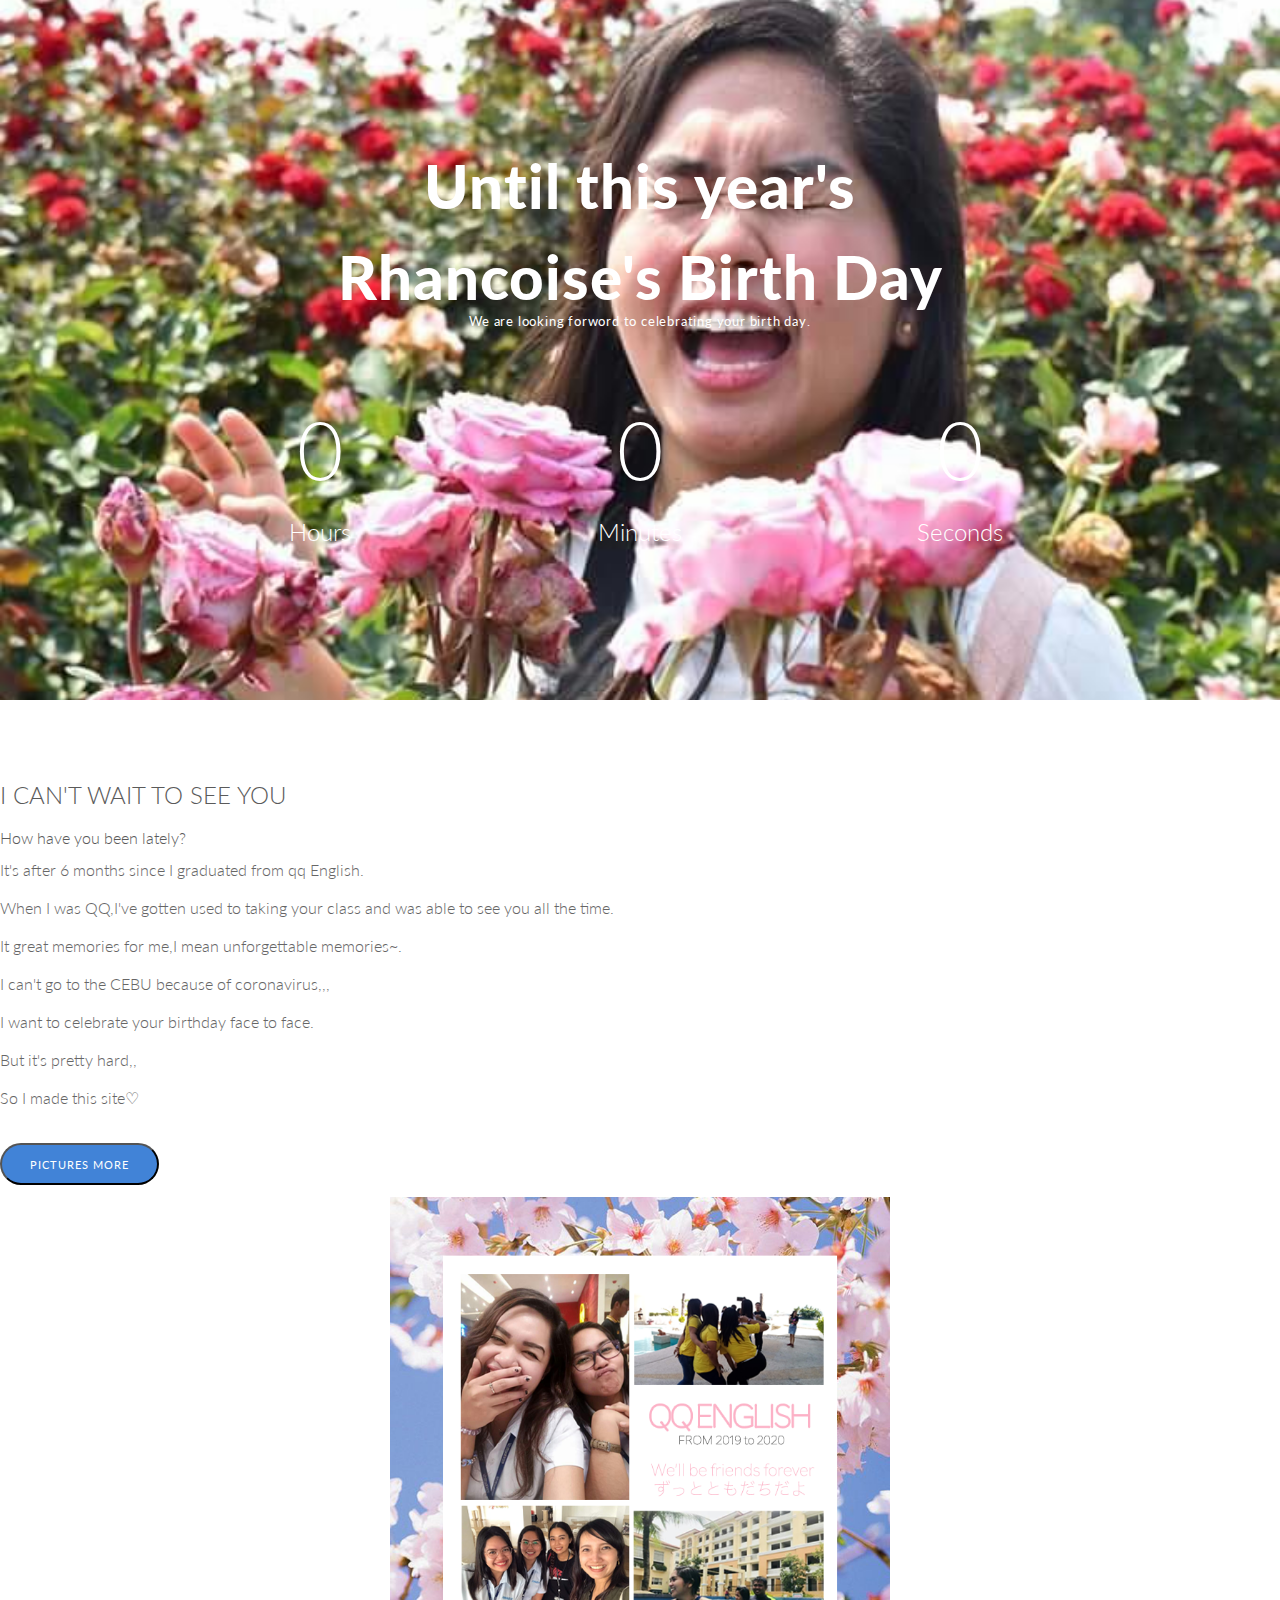
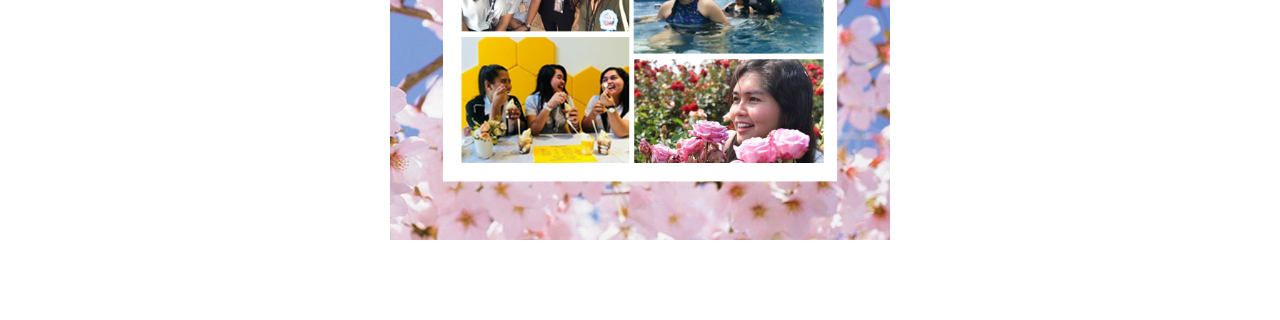
==== index.html @ 90492a54 "Update index.html" ====
<!DOCTYPE html>
<html lang="en">
<head>
  <meta charset="utf-8">
  <title>BirthDay.Toppage</title>
  <meta content="width=device-width, initial-scale=1.0" name="viewport">
  <meta content="" name="keywords">
  <meta content="" name="description">

  <!-- Favicons -->
  <link href="img/favicon.png" rel="icon">
  <link href="img/apple-touch-icon.png" rel="apple-touch-icon">

  <!-- Google Fonts -->
  <link href="https://fonts.googleapis.com/css?family=Lato:300,400,700,900" rel="stylesheet">

  <!-- Bootstrap CSS File -->
  <link href="lib/bootstrap/css/bootstrap.min.css" rel="stylesheet">

  <!-- Libraries CSS Files -->
  <link href="lib/ionicons/css/ionicons.min.css" rel="stylesheet">

  <!-- Main Stylesheet File -->
  <link href="styletop.css" rel="stylesheet">

  <!-- =======================================================
    Template Name: Soon
    Template URL: https://templatemag.com/soon-website-under-construction-template/
    Author: TemplateMag.com
    License: https://templatemag.com/license/
  ======================================================= -->
</head>

<body>

  <div id="h">
    <div class="container">
      <div class="row">
        <div class="col-md-8 col-md-offset-2">
          <h1>Until this year's</h1><br> 
          <h1>Rhancoise's Birth Day</h1>
          <h5>We are looking forword to celebrating your birth day.</h5>
          <h2></h2>
          <div class="countdown-header">
            <div class="countdown" data-date="2020/07/02"></div>
          </div>
        </div>
      </div>
      <!--/row-->
    </div>
    <!--/container-->
  </div>
  <!--/H-->
  <script src="jquery.min.js"></script>
  <script src="bootstrap.min.js"></script>
  <script src="validate.js"></script>
  <script src="jquery.plugin.min.js"></script>
  <script src="jquery.countdown.min.js"></script>

  <!-- Template Main Javascript File -->
  <script src="main.js"></script>

  <div class="container ptb">
    <div class="row">
      <div class="col-md-6">
        <h2>I CAN'T WAIT TO SEE YOU</h2>
        <BR/>
        <h4>How have you been lately?</h4>

        <p>It's after 6 months since I graduated from qq English.</p>
        <p>When I was QQ,I've gotten used to taking your class and was able to see you all the time.</p>
        <p>It great memories for me,I mean unforgettable memories~.</p>
        <p>I can't go to the CEBU because of coronavirus,,,</p>
        <p>I want to celebrate your birthday face to face.</p>
        <p>But it's pretty hard,,</p>
        <p>So I made this site♡</p>
        <p><button class="btn btn-conf btn-blue">Pictures More</button>
         <a href="alubum/tpl_084/js/index.html"></a>
        </p>
      </div>
      <!--/col-md-6-->
      <div class="col-md-6">
        <img src="Rhancoise.hpd.png" class="aligncenter" width="500" >
      </div>
      <!--/col-md-6 -->
    </div>
    <!--/row-->
  </div>
  <!--/container-->

</body>
</html>
---- styletop.css ----
/**
* Template Name: Soon
* Template URL: https://templatemag.com/soon-website-under-construction-template/
* Author: TemplateMag.com
* License: https://templatemag.com/license/
*/

/*	################################################################
	1. GENERAL STRUCTURES
################################################################# */

* {
  margin: 0;
  padding: 0px;
  font-family: 'Lato', sans-serif;
}

body {
  background: #fff;
  margin: 0;
  color: #5a5a5a;
}

h1, h2, h3, h4, h5, h6 {
  font-family: 'Lato', sans-serif;
  font-weight: 300;
}

p {
  padding: 0;
  margin-bottom: 12px;
  font-family: 'Lato', sans-serif;
  font-weight: 300;
  font-size: 16px;
  line-height: 26px;
  color: #666;
  margin-top: 10px;
}

html, body {
  height: 100%;
}

.alignleft {
  float: left;
}

.alignright {
  float: right;
}

.aligncenter {
  margin-left: auto;
  margin-right: auto;
  display: block;
  clear: both;
}

.centered {
  text-align: center
}

.mt {
  margin-top: 50px;
}

.mb {
  margin-bottom: 50px;
}

.mtb {
  margin-top: 50px;
  margin-bottom: 50px;
}

.mtb2 {
  margin-top: 100px;
  margin-bottom: 100px;
}

.ptb {
  padding-top: 80px;
  padding-bottom: 80px;
}

@media (max-width: 768px) {
  .ptb img {
    max-width: 100%;
  }
}

.clear {
  clear: both;
  display: block;
  font-size: 0;
  height: 0;
  line-height: 0;
  width: 100%;
}

::-moz-selection {
  color: #fff;
  text-shadow: none;
  background: #2B2E31;
}

::selection {
  color: #fff;
  text-shadow: none;
  background: #2B2E31;
}

*, *:after, *:before {
  -webkit-box-sizing: border-box;
  -moz-box-sizing: border-box;
  box-sizing: border-box;
  padding: 0;
  margin: 0;
}

a {
  padding: 0;
  margin: 0;
  text-decoration: none;
  -webkit-transition: background-color .4s linear, color .4s linear;
  -moz-transition: background-color .4s linear, color .4s linear;
  -o-transition: background-color .4s linear, color .4s linear;
  -ms-transition: background-color .4s linear, color .4s linear;
  transition: background-color .4s linear, color .4s linear;
  color: #4183D7;
}

a:hover, a:focus {
  text-decoration: none;
  color: #696E74;
}

.nopadding {
  padding: 0px !important;
  margin: 0px;
}

/* FORM CONFIGURATION */

input {
  font-size: 16px;
  min-height: 40px;
  border-radius: 25px;
  line-height: 20px;
  padding: 11px 30px 12px;
  border: 1px solid #b9b9af;
  margin-bottom: 10px;
  margin-top: 20px;
  background-color: #fff;
  opacity: 0.9;
  -webkit-transition: background-color 0.2s;
  transition: background-color 0.2s;
}

.subscribe-input {
  float: left;
  width: 65%;
  text-align: left;
  margin-right: 2px;
}

@media screen and (max-width: 767px) {
  .subscribe-input {
    width: 100%;
  }
}

.subscribe-submit {
  right: 0;
}

/*Buttons Configuration */

.btn-conf {
  border-radius: 50px;
  margin-right: 15px;
  font-size: 11px;
  letter-spacing: 1px;
  text-transform: uppercase;
  padding: 13px 28px 12px 28px;
  margin-top: 20px;
}

.btn-blue {
  background: #4183D7;
  color: white
}

/* HEADER SECTION */

#h {
  background: url(flowerpic.jpg) no-repeat center top;
  padding-top: 150px;
  text-align: center;
  background-attachment: relative;
  background-position: center center;
  min-height: 700px;
  width: 100%;
  color: white;
  -webkit-background-size: 100%;
  -moz-background-size: 100%;
  -o-background-size: 100%;
  background-size: 100%;
  -webkit-background-size: cover;
  -moz-background-size: cover;
  -o-background-size: cover;
  background-size: cover;
}

#h h1 {
  font-weight: 900;
  font-size: 60px;
  letter-spacing: 1px;
}

#h h2 {
  font-size: 38px;
}

#h h5 {
  font-weight: 400;
  letter-spacing: 0.8px;
  margin-bottom: 25px;
}

/* COUNTDOWN CONFIGURATION */

.countdown-divider {
  padding: 144px 0px;
}

.countdown-divider img, {
  max-width: 300px;
  display: inline-block;
  margin-bottom: 12px;
}

.countdown-header h1 {
  margin-bottom: 0px;
}

.countdown-header:before {
  opacity: 0.8 !important;
}

.countdown-header .uppercase {
  display: block;
  font-weight: 600;
  margin-bottom: 24px;
}

@media all and (max-width: 768px) {
  .countdown-header img {
    max-width: 150px;
  }
}

.countdown {
  text-align: center;
  margin-top: 72px;
}

.countdown-row {
  color: #fff;
  font-size: 80px;
  font-weight: 300;
}

.countdown-section {
  width: 25%;
  display: inline-block;
}

.countdown-amount {
  display: inline-block;
  margin-bottom: 20px;
}

.countdown-period {
  display: block;
  font-size: 24px;
}

@media all and (max-width: 767px) {
  .countdown {
    margin-top: 48px;
  }
  .countdown-row {
    font-size: 36px;
  }
  .countdown-period {
    font-size: 16px;
  }
}

/* Grey Section */

#g {
  padding-bottom: 80px;
  padding-top: 80px;
  background: #f5f5f5;
}

#g i {
  font-size: 22px;
  margin-right: 16px;
}

/* Contact Form */

#contact {
  padding: 40px 0;
}

#contact h2 {
  margin-bottom: 20px;
}

.contact-form label {
  color: #999;
}

.contact-form input, .contact-form textarea {
  padding: 10px 12px;
  border-radius: 0;
  box-shadow: none;
  font-size: 14px;
  height: auto;
}

.contact-form .form-send {
  text-align: center;
}

.contact-form .form-send button {
  background: #4183D7;
  border: 0;
  padding: 14px 30px;
  color: #fff;
  transition: 0.4s;
  cursor: pointer;
  border-radius: 50px;
  text-transform: uppercase;
  font-size: 14px;
  margin-top: 15px;
}

.contact-form .form-send button:hover {
  background: #569cf5;
}

.contact-form .validate {
  display: none;
  color: red;
  margin: 0 0 15px 0;
  font-weight: 400;
  font-size: 13px;
}

.contact-form .loading {
  display: none;
  color: #555;
  background: #fff;
  text-align: center;
  padding: 15px;
  margin: 15px 0;
}

.contact-form .loading:before {
  content: "";
  display: inline-block;
  border-radius: 50%;
  width: 24px;
  height: 24px;
  border: 3px solid #18d26e;
  border-top-color: #eee;
  -webkit-animation: animate-loading 1s linear infinite;
  animation: animate-loading 1s linear infinite;
}

@-webkit-keyframes animate-loading {
  0% {
    -webkit-transform: rotate(0deg);
    transform: rotate(0deg);
  }

  100% {
    -webkit-transform: rotate(360deg);
    transform: rotate(360deg);
  }
}

@keyframes animate-loading {
  0% {
    -webkit-transform: rotate(0deg);
    transform: rotate(0deg);
  }

  100% {
    -webkit-transform: rotate(360deg);
    transform: rotate(360deg);
  }
}

.contact-form .error-message {
  display: none;
  color: #fff;
  background: #ed3c0d;
  text-align: center;
  padding: 15px;
  font-weight: 600;
  margin: 15px 0;
}

.contact-form .sent-message {
  display: none;
  color: #fff;
  background: #18d26e;
  text-align: center;
  padding: 15px;
  font-weight: 600;
  margin: 15px 0;
}

/* Copyrights */

#copyrights {
  background: #222222;
  padding: 20px 0;
  text-align: center;
}

#copyrights p {
  margin-bottom: 5px;
  color: #fff;
}

#copyrights a {
  color: #4183D7;
}

.credits {
  color: #999;
}
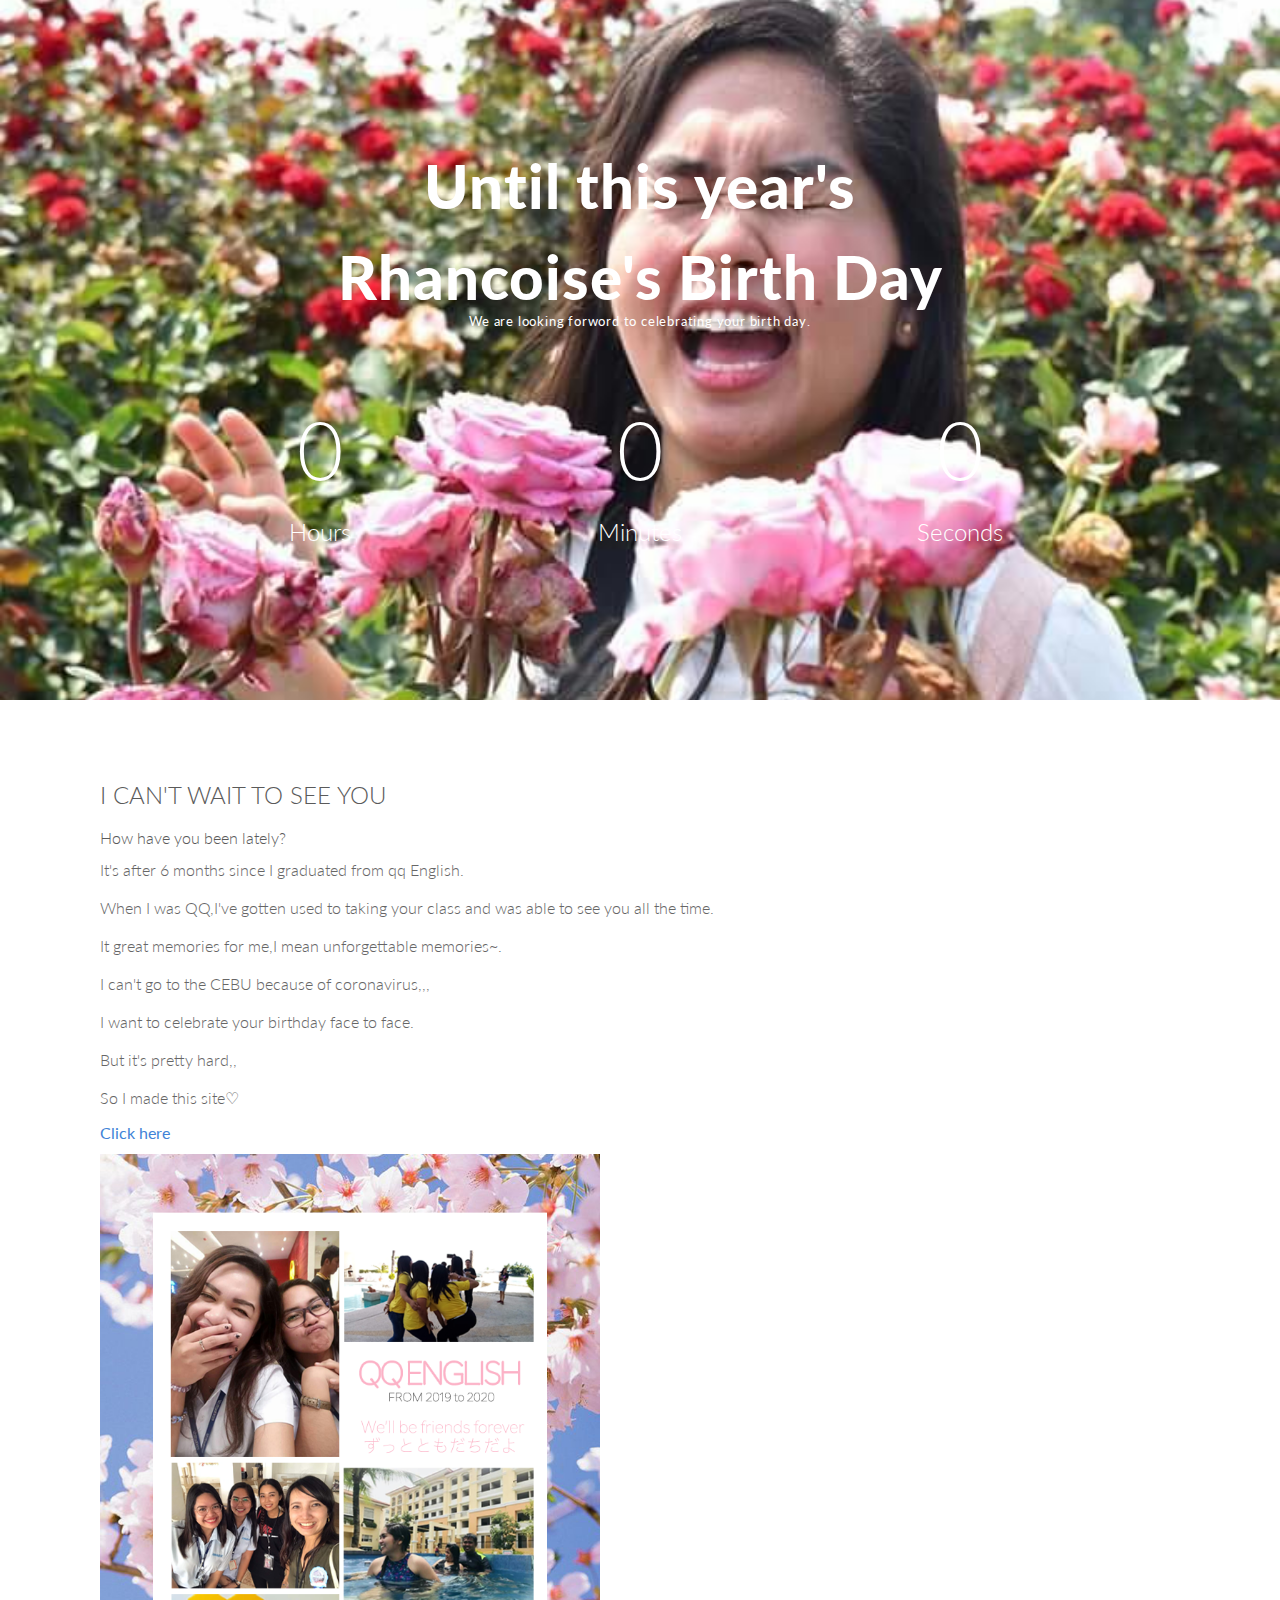
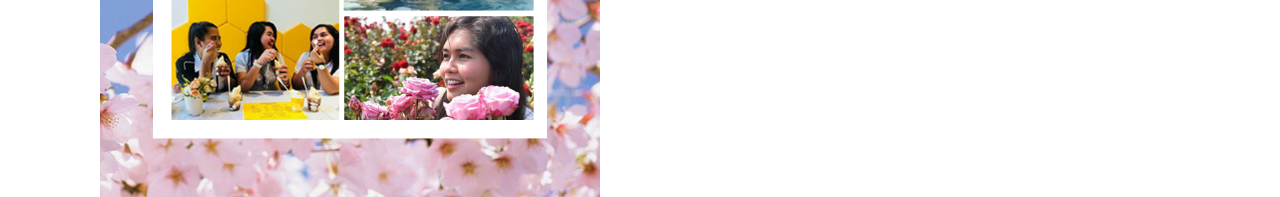
==== commit 79de84dd: "Update index.html" ====
--- a/index.html
+++ b/index.html
@@ -74,8 +74,8 @@
         <p>I want to celebrate your birthday face to face.</p>
         <p>But it's pretty hard,,</p>
         <p>So I made this site♡</p>
-        <p><button class="btn btn-conf btn-blue">Pictures More</button>
-         <a href="alubum/tpl_084/js/index.html"></a>
+       
+         <a href="Rhancoise.album.folder/Rhancoise.album.html">Click here</a>
         </p>
       </div>
       <!--/col-md-6-->
--- a/styletop.css
+++ b/styletop.css
@@ -89,6 +89,11 @@
   }
 }
 
+.col-md-6 {
+float:left;
+padding-left:100px;	
+}
+	
 .clear {
   clear: both;
   display: block;
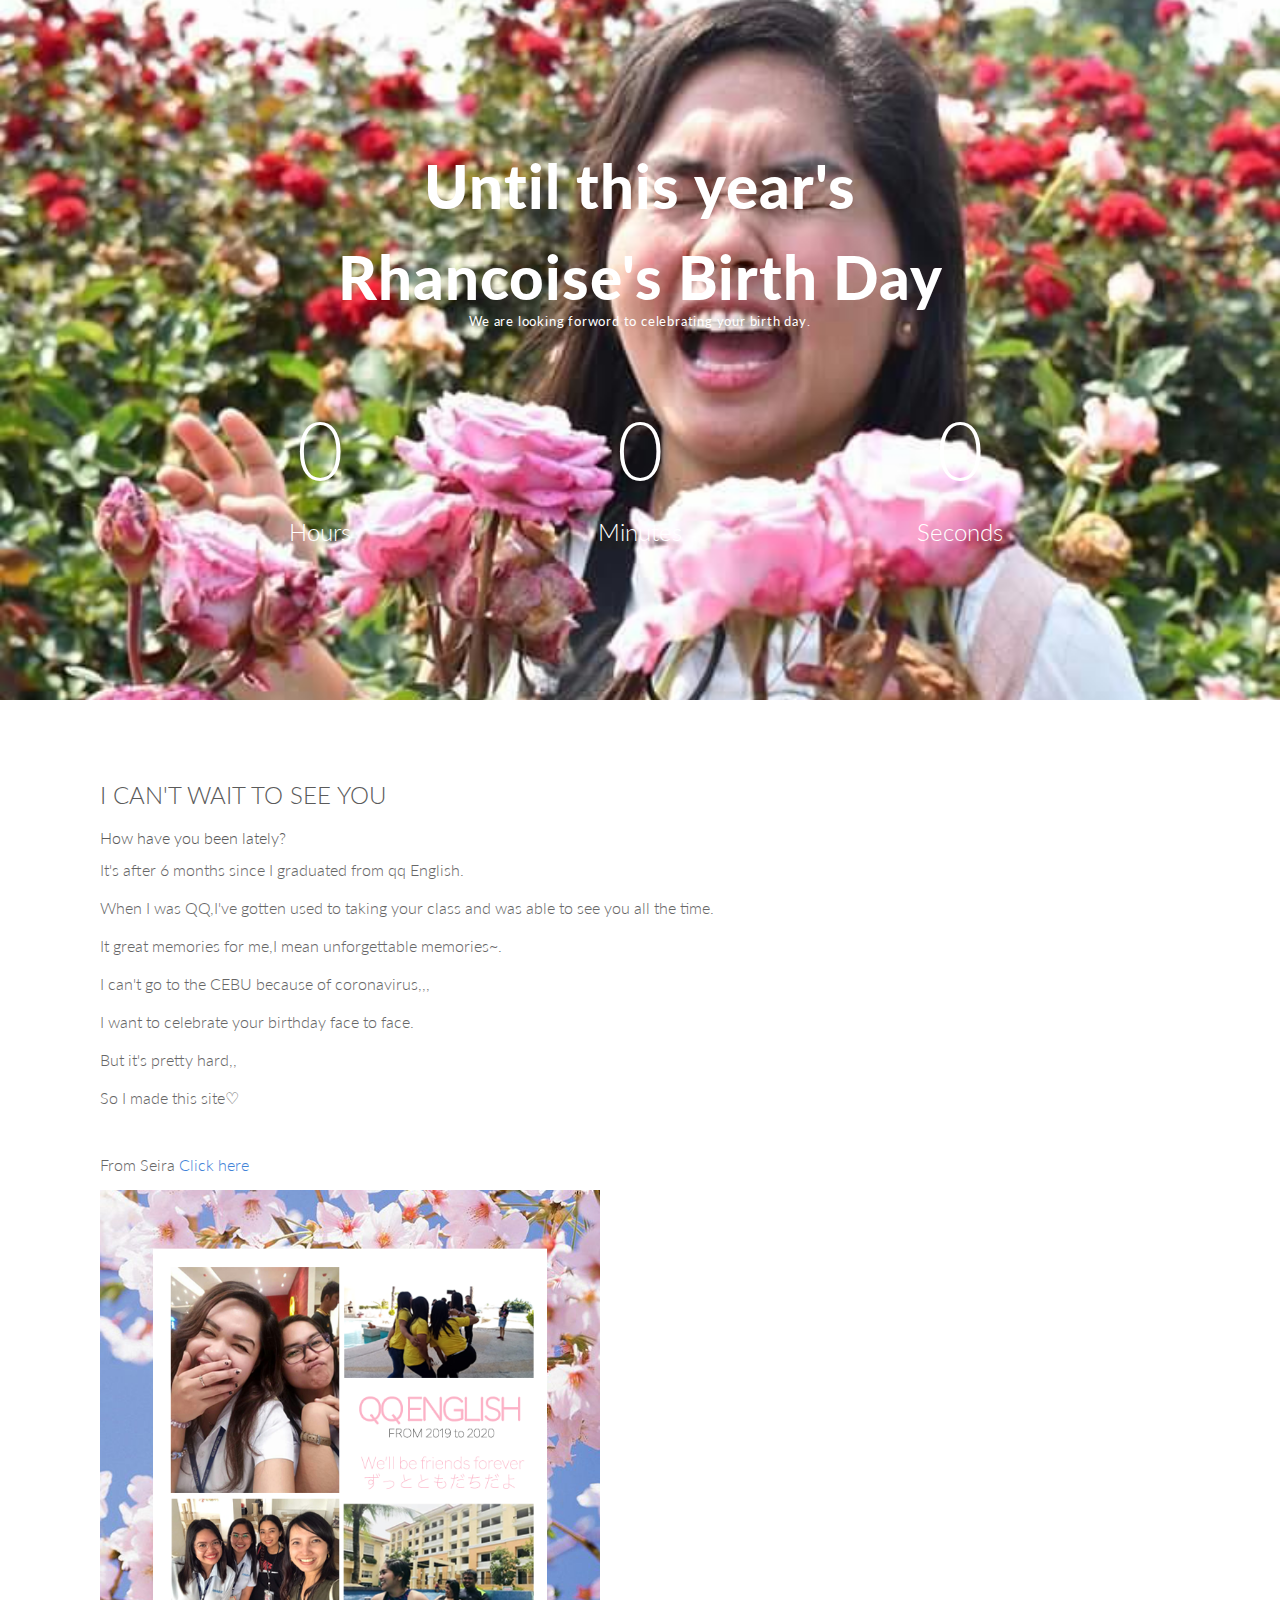
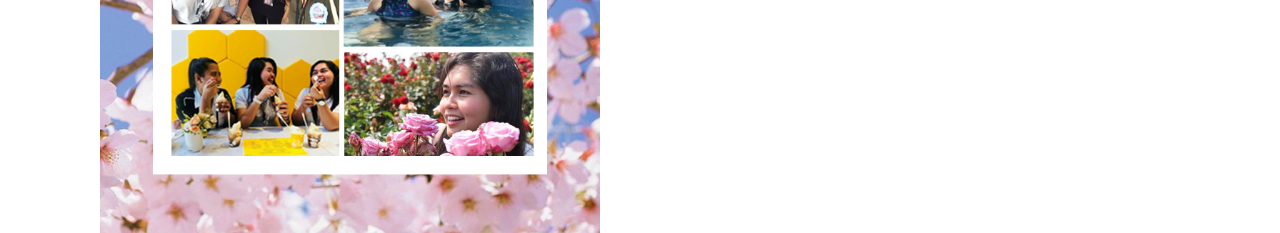
==== commit f632f18f: "Update index.html" ====
--- a/index.html
+++ b/index.html
@@ -74,8 +74,10 @@
         <p>I want to celebrate your birthday face to face.</p>
         <p>But it's pretty hard,,</p>
         <p>So I made this site♡</p>
+        <br>
+        <p>From Seira</a>
        
-         <a href="Rhancoise.album.folder/Rhancoise.album.html">Click here</a>
+         <a href="https://seira19890202.github.io/0702/">Click here</a>
         </p>
       </div>
       <!--/col-md-6-->
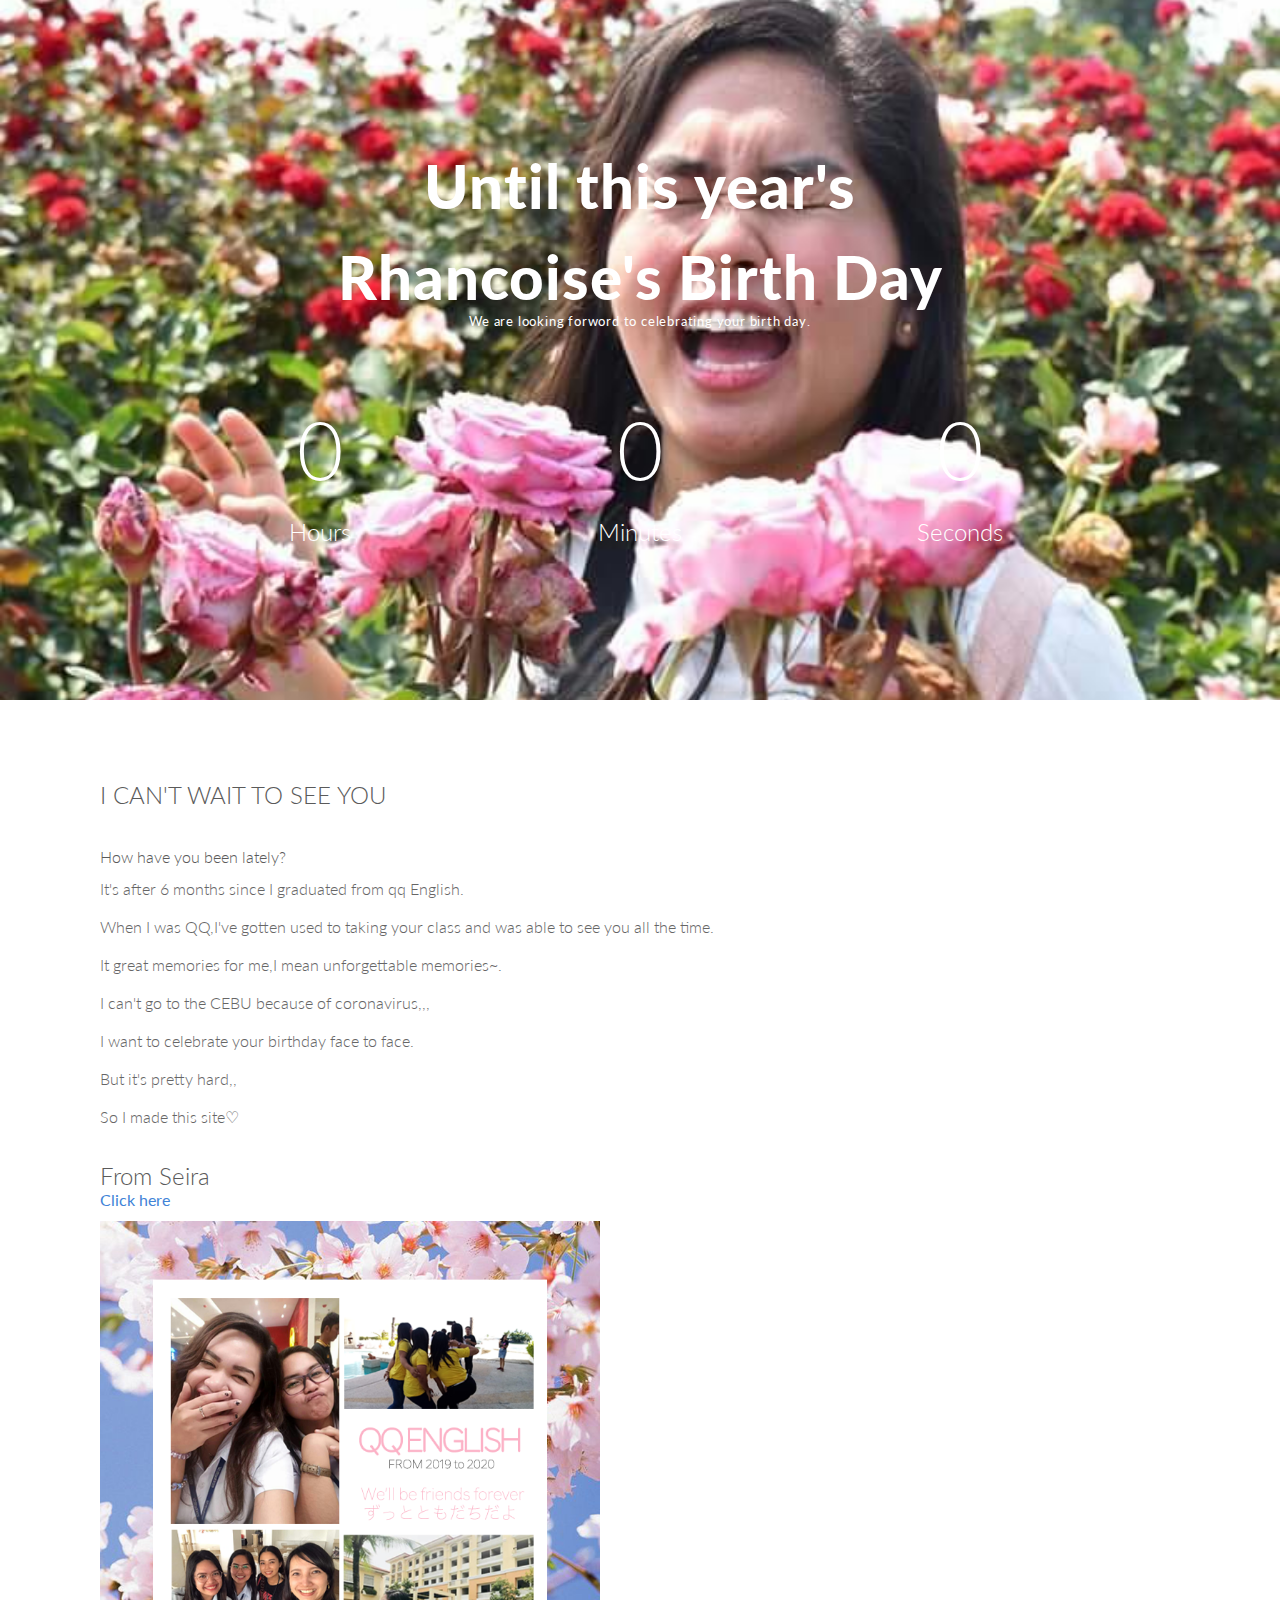
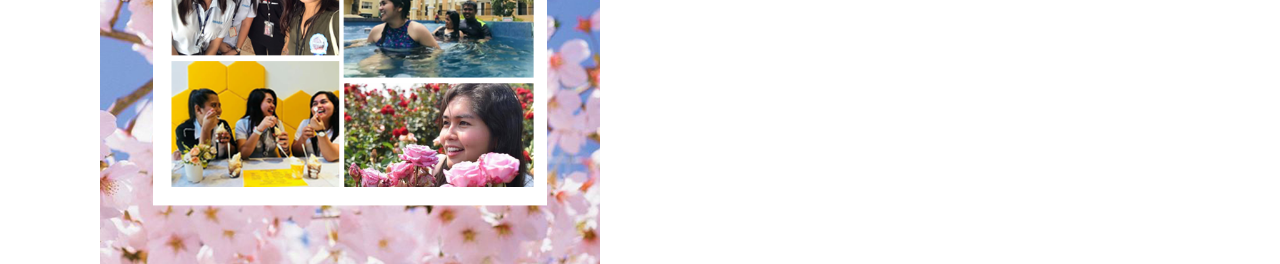
==== commit d09f6c8a: "Update index.html" ====
--- a/index.html
+++ b/index.html
@@ -64,7 +64,8 @@
     <div class="row">
       <div class="col-md-6">
         <h2>I CAN'T WAIT TO SEE YOU</h2>
-        <BR/>
+        <BR>
+          <br>
         <h4>How have you been lately?</h4>
 
         <p>It's after 6 months since I graduated from qq English.</p>
@@ -75,7 +76,7 @@
         <p>But it's pretty hard,,</p>
         <p>So I made this site♡</p>
         <br>
-        <p>From Seira</a>
+        <h2>From Seira</h2>
        
          <a href="https://seira19890202.github.io/0702/">Click here</a>
         </p>
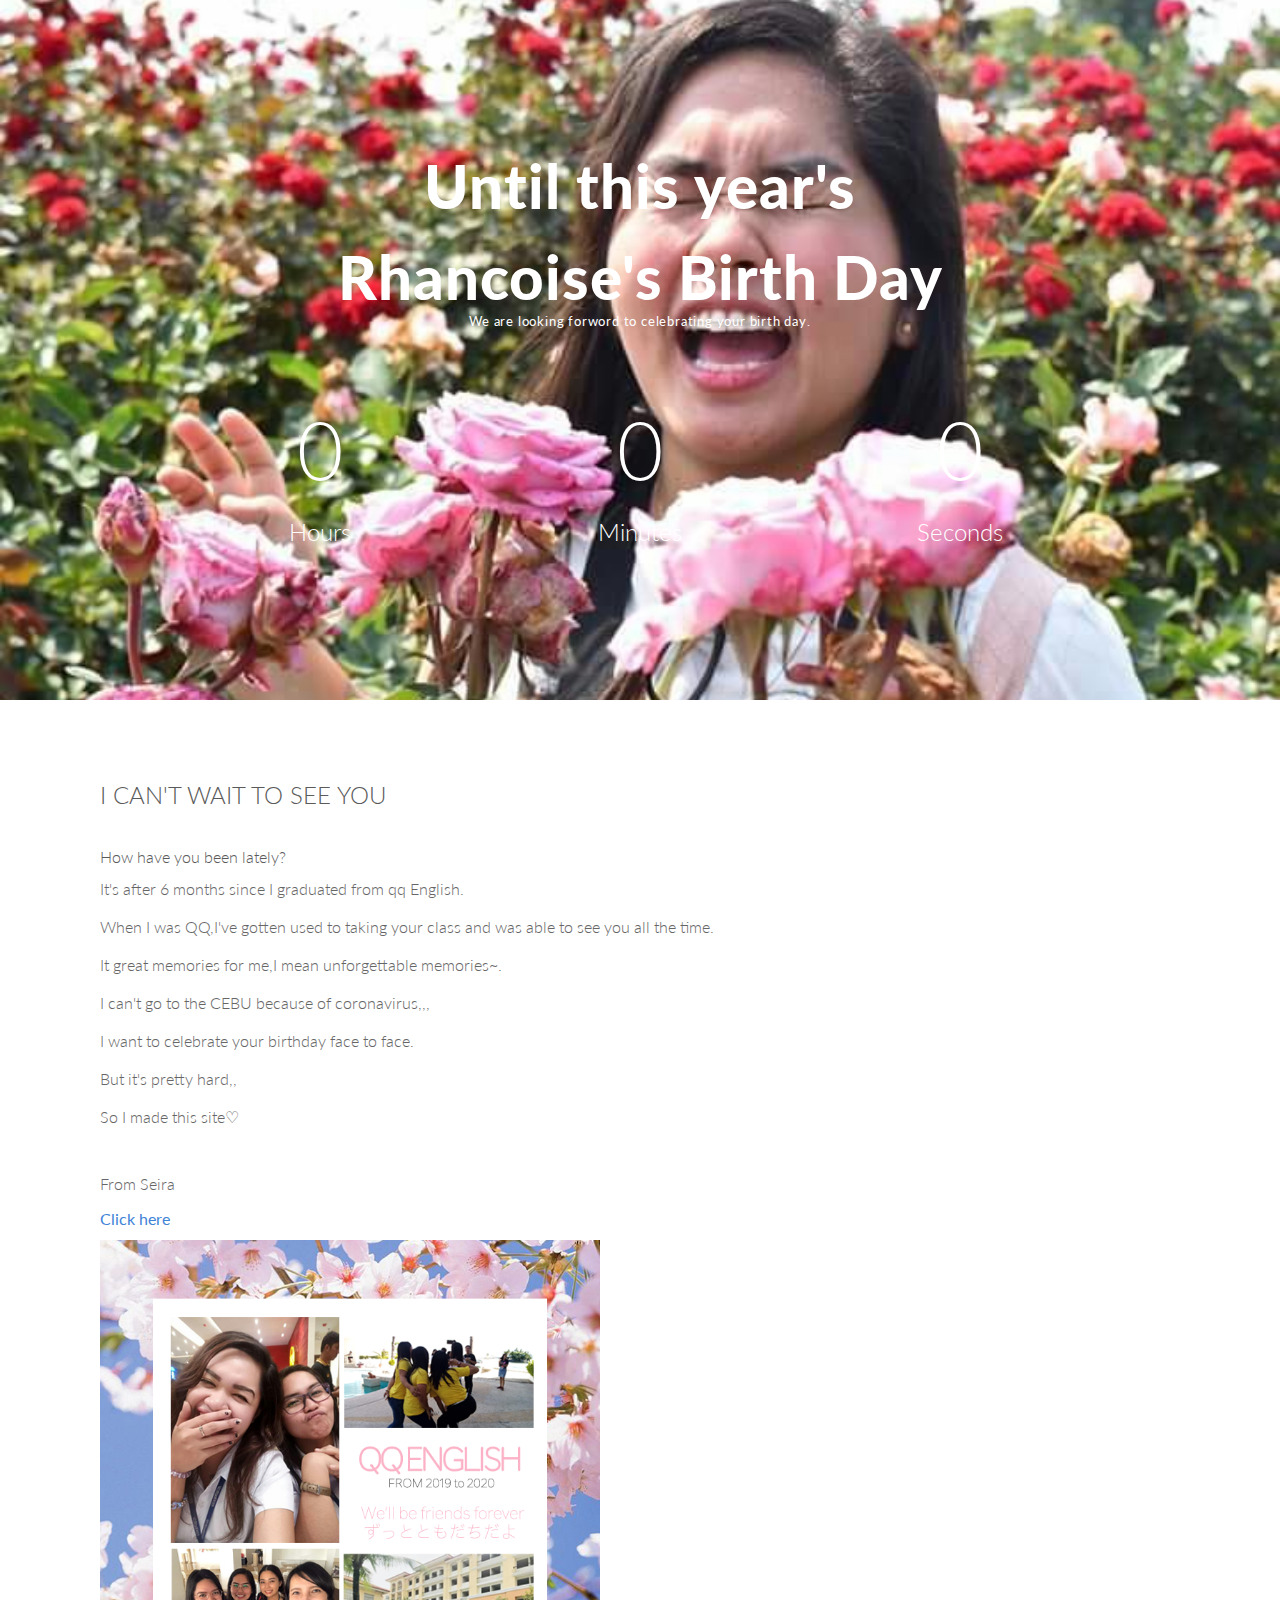
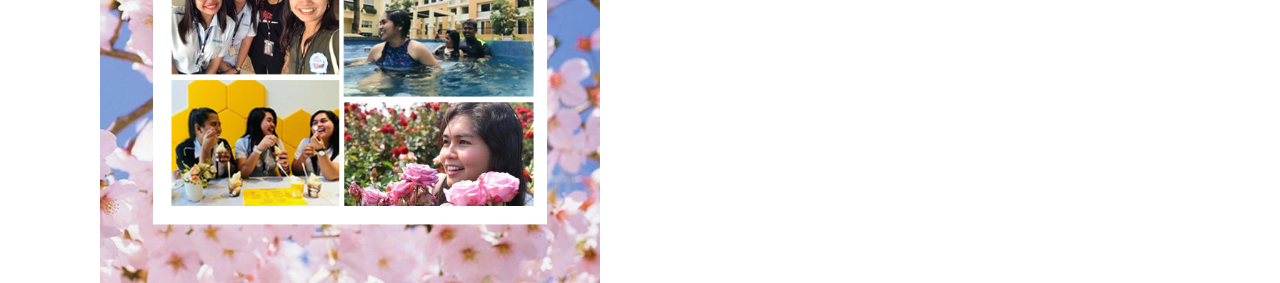
==== commit 28d1901a: "Update index.html" ====
--- a/index.html
+++ b/index.html
@@ -76,7 +76,7 @@
         <p>But it's pretty hard,,</p>
         <p>So I made this site♡</p>
         <br>
-        <h2>From Seira</h2>
+        <p>From Seira</p>
        
          <a href="https://seira19890202.github.io/0702/">Click here</a>
         </p>
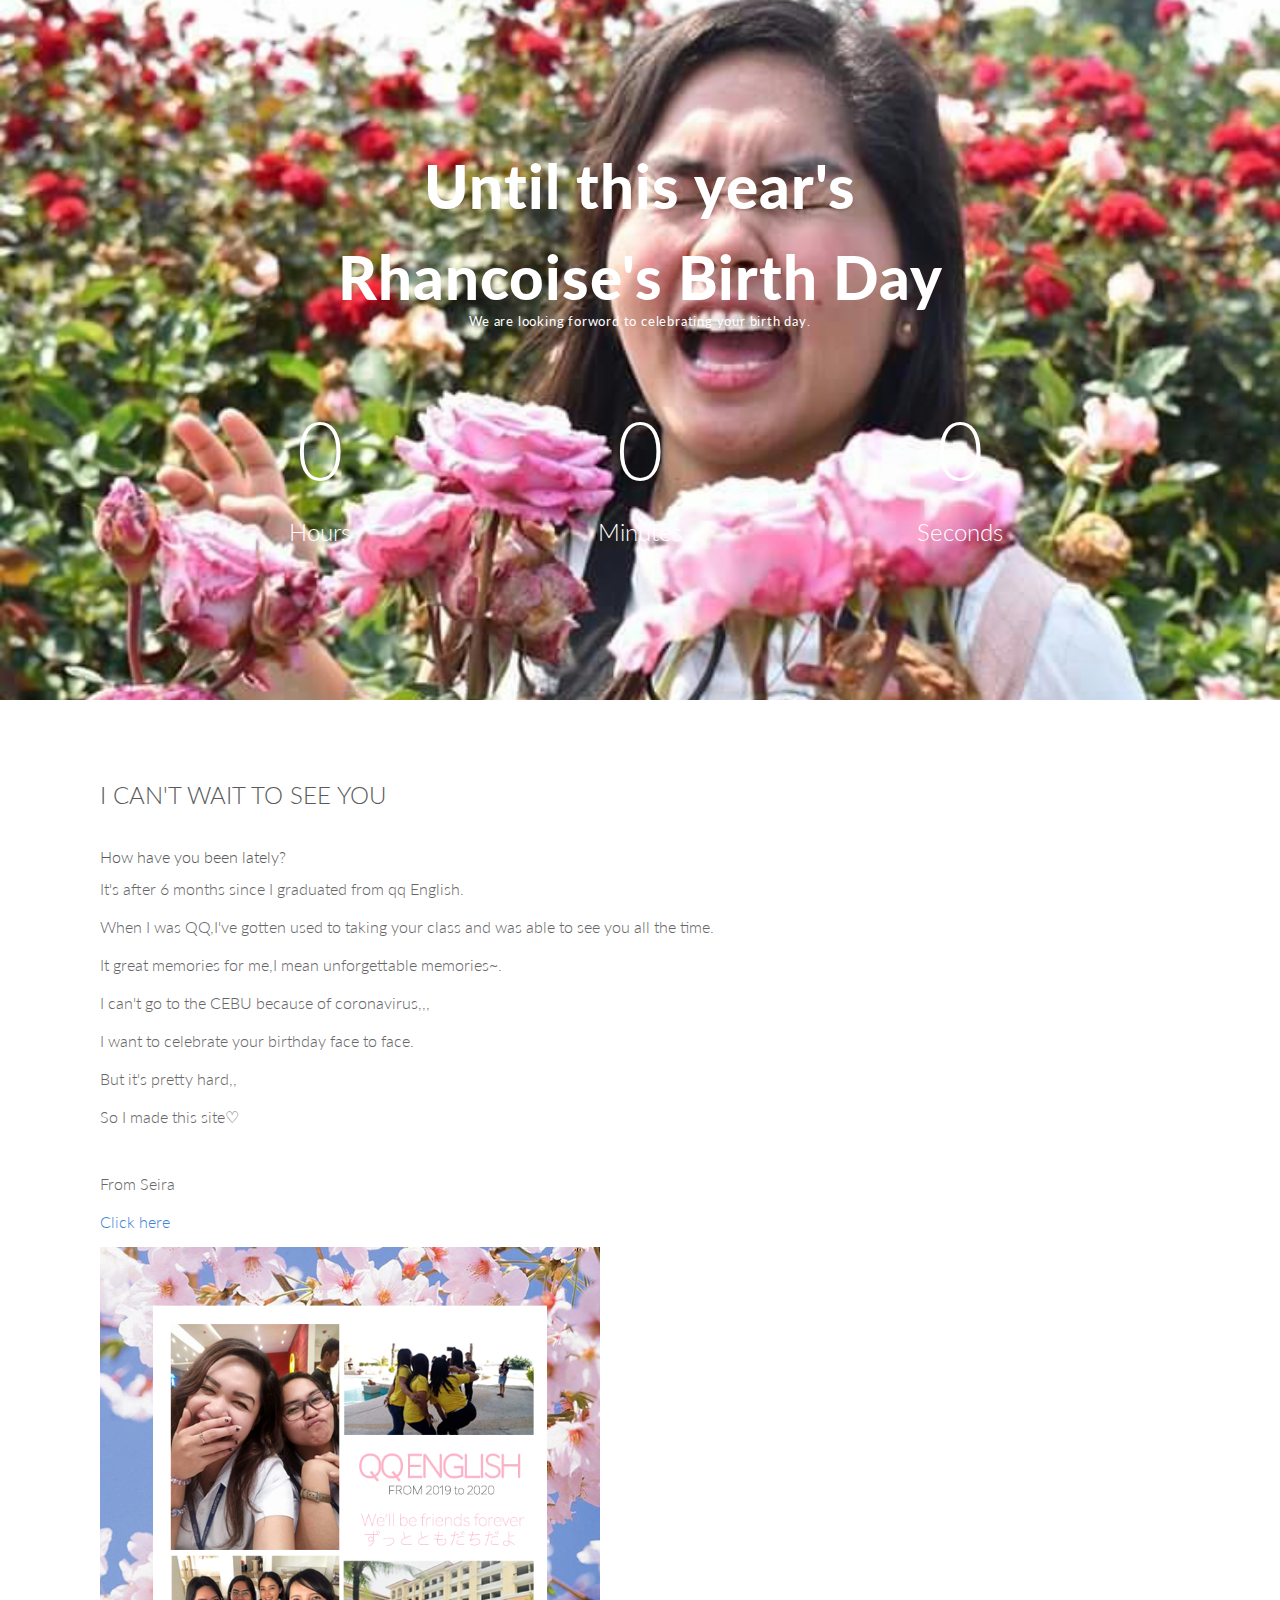
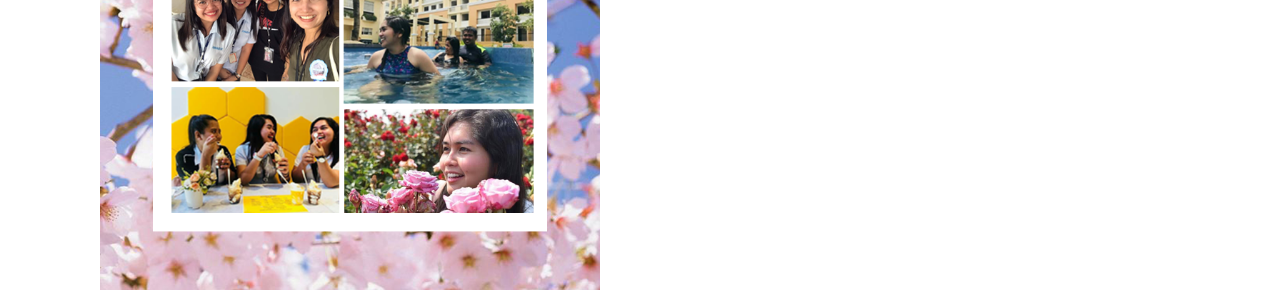
==== commit 913c426a: "Update index.html" ====
--- a/index.html
+++ b/index.html
@@ -78,7 +78,7 @@
         <br>
         <p>From Seira</p>
        
-         <a href="https://seira19890202.github.io/0702/">Click here</a>
+         <p><a href="https://seira19890202.github.io/0702/">Click here</a>
         </p>
       </div>
       <!--/col-md-6-->
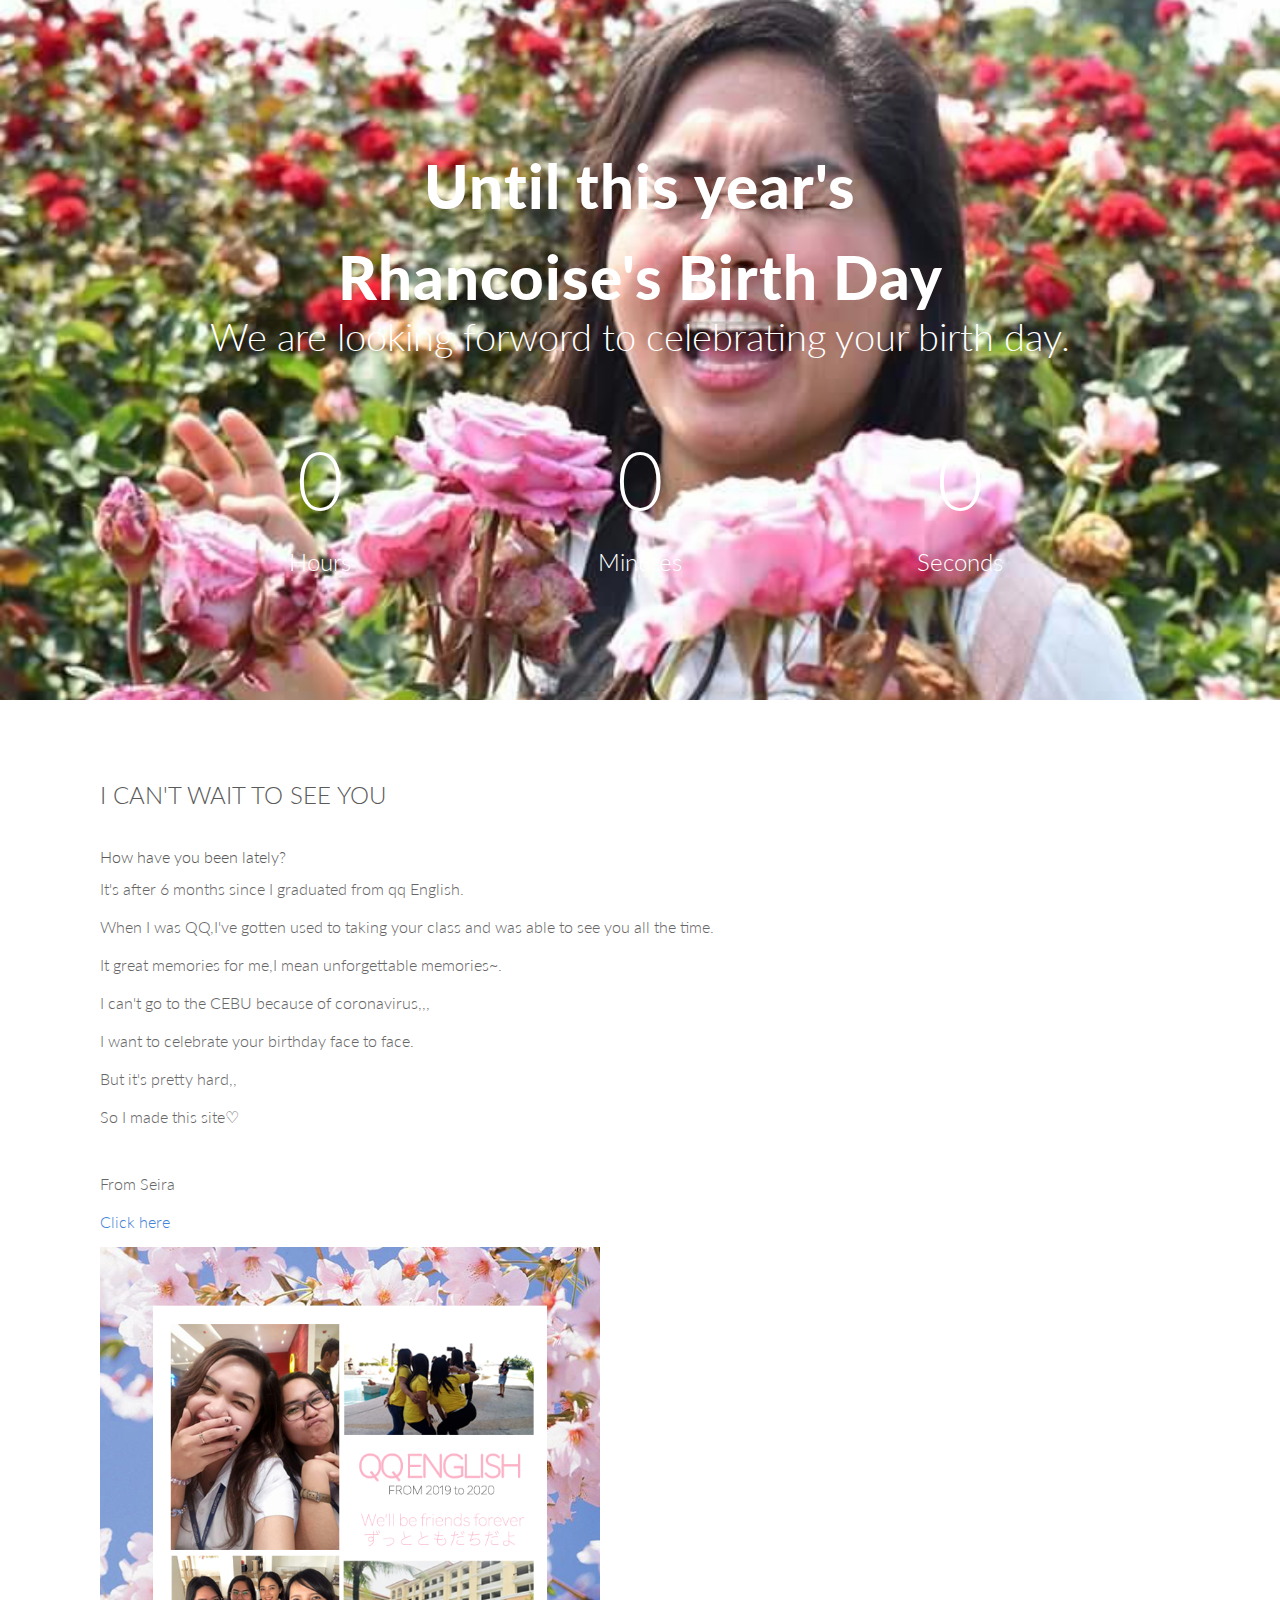
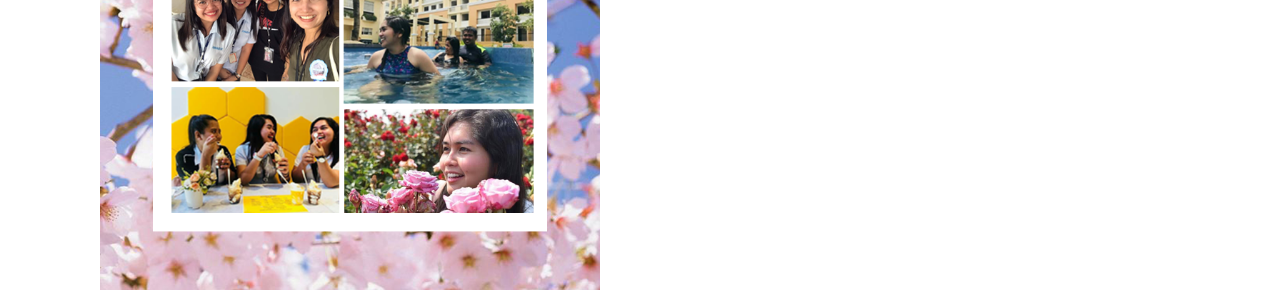
==== commit e2951b53: "Update index.html" ====
--- a/index.html
+++ b/index.html
@@ -39,8 +39,8 @@
         <div class="col-md-8 col-md-offset-2">
           <h1>Until this year's</h1><br> 
           <h1>Rhancoise's Birth Day</h1>
-          <h5>We are looking forword to celebrating your birth day.</h5>
-          <h2></h2>
+          <h2>We are looking forword to celebrating your birth day.</h2>
+         
           <div class="countdown-header">
             <div class="countdown" data-date="2020/07/02"></div>
           </div>
